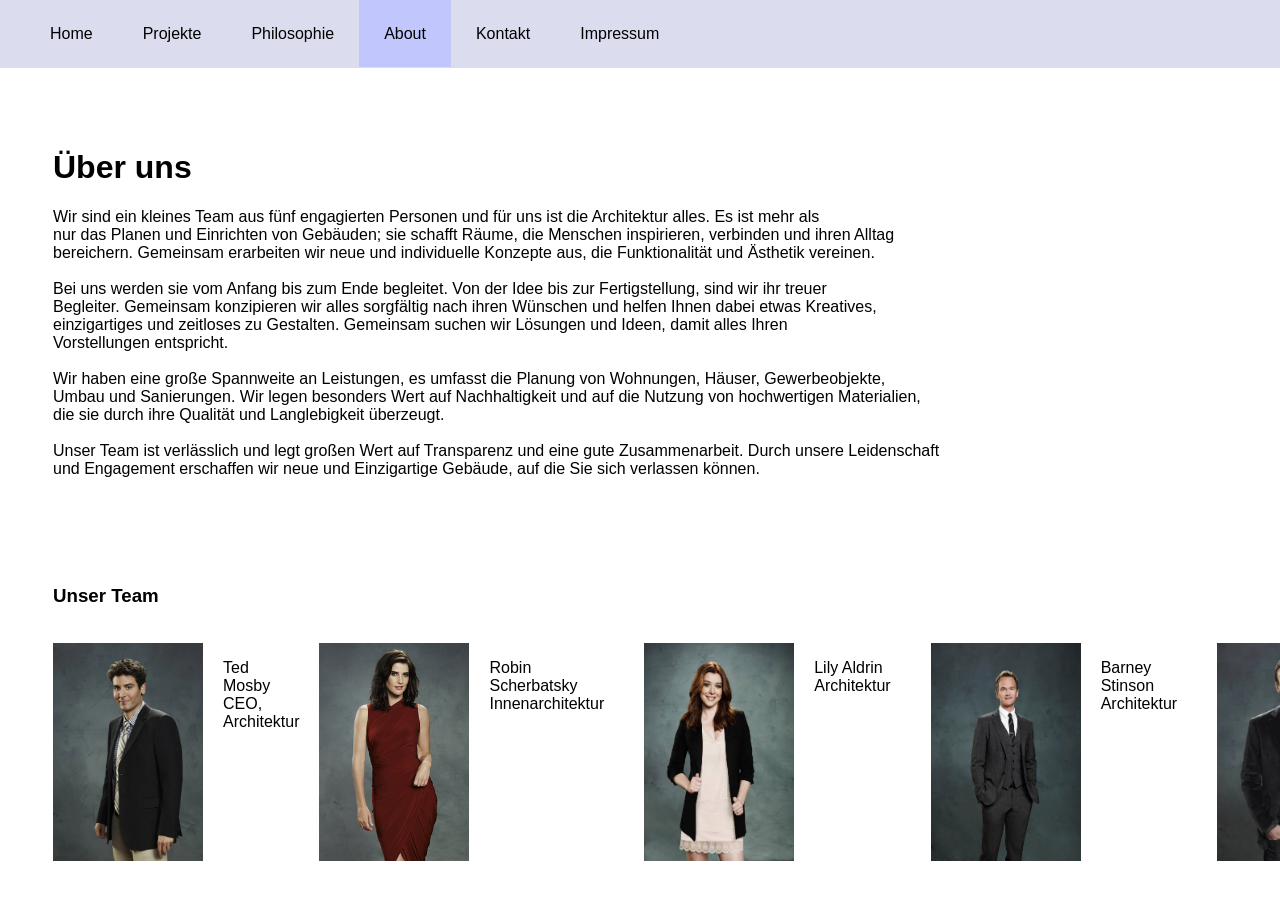
==== about.html @ f7c721ab "Add files via upload" ====
<html>
    <head>
        <title>About</title>
        <link rel="stylesheet" type="text/css" href="style.css">

    </head>
    <body>
        <header>
            <nav>
                <ul>
                    <li>
                        <a href="index.html" >Home</a>
                    </li>
                    
                    <li>
                        <a href="projekte.html" >Projekte</a>
                    </li>

                    <li>
                        <a href="philosophie.html" >Philosophie</a>
                    </li>

                    <li>
                        <a href="about.html" class="active" >About</a>
                    </li>

                    <li>
                        <a href="kontakt.html" >Kontakt</a>
                    </li>
                    
                    <li>
                        <a href="impressum.html" >Impressum</a>
                    </li>
                </ul>
            </nav>
        </header>
           
        <main>
            <h1>Über uns</h1>

            <p>
             Wir sind ein kleines Team aus fünf engagierten Personen und für uns ist die Architektur alles. Es ist mehr als <br>
             nur das Planen und Einrichten von Gebäuden; sie schafft Räume, die Menschen inspirieren, verbinden und ihren Alltag <br>
             bereichern. Gemeinsam erarbeiten wir neue und individuelle Konzepte aus, die Funktionalität und Ästhetik vereinen. <br>
                <br>
             Bei uns werden sie vom Anfang bis zum Ende begleitet. Von der Idee bis zur Fertigstellung, sind wir ihr treuer <br>
             Begleiter. Gemeinsam konzipieren wir alles sorgfältig nach ihren Wünschen und helfen Ihnen dabei etwas Kreatives, <br>
             einzigartiges und zeitloses zu Gestalten. Gemeinsam suchen wir Lösungen und Ideen, damit alles Ihren <br>
             Vorstellungen entspricht. <br>
                <br>
             Wir haben eine große Spannweite an Leistungen, es umfasst die Planung von Wohnungen, Häuser, Gewerbeobjekte, <br>
             Umbau und Sanierungen. Wir legen besonders Wert auf Nachhaltigkeit und auf die Nutzung von hochwertigen Materialien, <br> 
             die sie durch ihre Qualität und Langlebigkeit überzeugt. <br>
                <br>
             Unser Team ist verlässlich und legt großen Wert auf Transparenz und eine gute Zusammenarbeit. Durch unsere Leidenschaft <br>
             und Engagement erschaffen wir neue und Einzigartige Gebäude, auf die Sie sich verlassen können. 
            </p>
            <br>
            <br>
            <br>
            <br>

        <h3>Unser Team</h3> 
        <br>

        <div class="bild">
        
        <img src="TedMosby.webp" width="150px">
        <p>Ted Mosby <br>
           CEO, Architektur</p>
           
        <img src="Robin_Scherbatsky.png" width="150px">
        <p>Robin Scherbatsky <br>
           Innenarchitektur</p>
           <br>
        <img src="lilyaldrin.jpg" width="150px">
        <p>Lily Aldrin <br>
           Architektur</p>
           <br>
        <img src="BarneyStinson.webp" width="150px">
        <p>Barney Stinson <br>
           Architektur</p>
           <br>
        <img src="marshalleriksen.jpg" width="150px">
        <p>Marshall Eriksen <br>
           Innenarchitektur</p>

        </div>           

        </main>
            
    </body>
</html>
---- style.css ----
header{
    position: fixed;
    top: 0px;
    left: 0px;
    width: 100%;
    padding: 25px 25px;
    background-color: #dcdcef;
    margin: 0px;
    align-items: center;
}

ul{
   list-style: none;
   text-align: center;
   margin: 0px;
   padding-left: 0px;
}
li{
    float: left;
    text-align: center;
}

li a{
    padding: 25px;
    text-decoration: none;
    color:black;
}

a:hover{
    background-color: #665FD1;
}

.active{
    background-color: #C1C6FC;
    color:black;
}

main{
    padding:45px;
    padding-top: 120px;
}

.section1{
    margin-top:100px;
    padding:20px;
    float:left;
}

.section2{
    padding-right: 400px;
    float: right;
}

.section3{
    margin-top:200px;
    float:right;
    padding-right:470px;
}

.section4{
    margin-top:500px;
}

.section5{
    margin-top:150px;
    padding:20px;
    float:left;
}

.section6{
    margin-top:60px;
    padding-right:400px;
    float:right;
}

.section8{
    margin-top:60px;
    float:left;
}

.section7{
    margin-top: 200px;
    padding-right: 530px;
    float:right;
}

body{font-family: Arial, Helvetica, sans-serif;}

.bild{
    display: flex;
    gap: 20px
}

.kontakt{

}

.Zeit{
    float:right;
    padding-left: 50px;
}
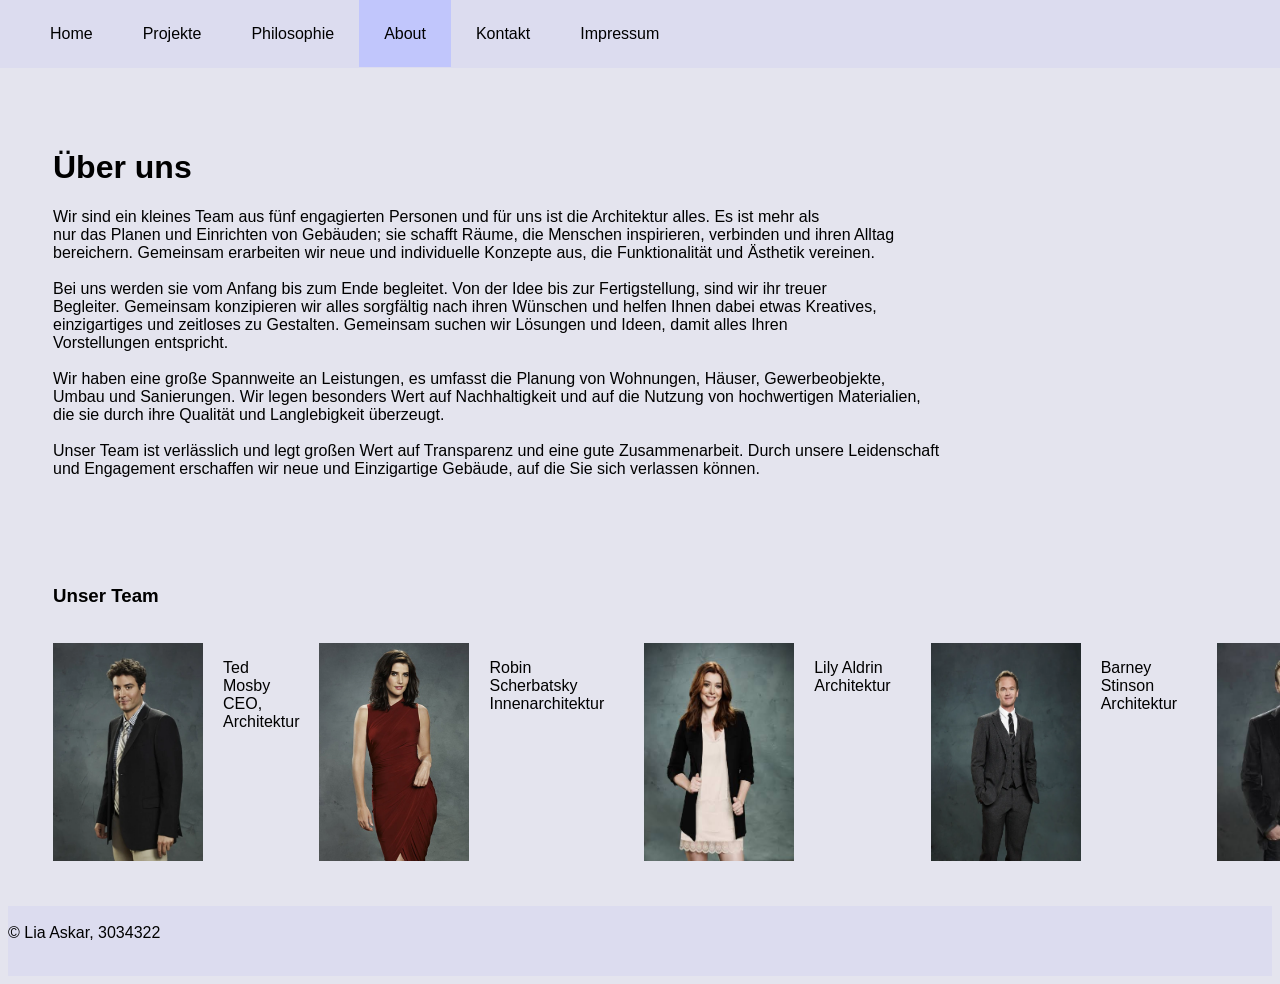
==== commit c10f9286: "Add files via upload" ====
--- a/about.html
+++ b/about.html
@@ -84,10 +84,13 @@
         <img src="marshalleriksen.jpg" width="150px">
         <p>Marshall Eriksen <br>
            Innenarchitektur</p>
-
         </div>           
 
         </main>
-            
+            <footer>
+            <br>
+             &copy; Lia Askar, 3034322
+        </footer>
     </body>
+    
 </html>
--- a/style.css
+++ b/style.css
@@ -91,11 +91,19 @@
     gap: 20px
 }
 
-.kontakt{
-
+.Zeit{
+    padding-top: 50px;
+    
 }
 
-.Zeit{
-    float:right;
-    padding-left: 50px;
-}+h2{ padding-left: 400px;
+}
+
+body{background-color: #e4e4ee;}
+
+footer{
+    width:100%;
+    height:70px;
+    background-color:#dcdcef
+}
+
